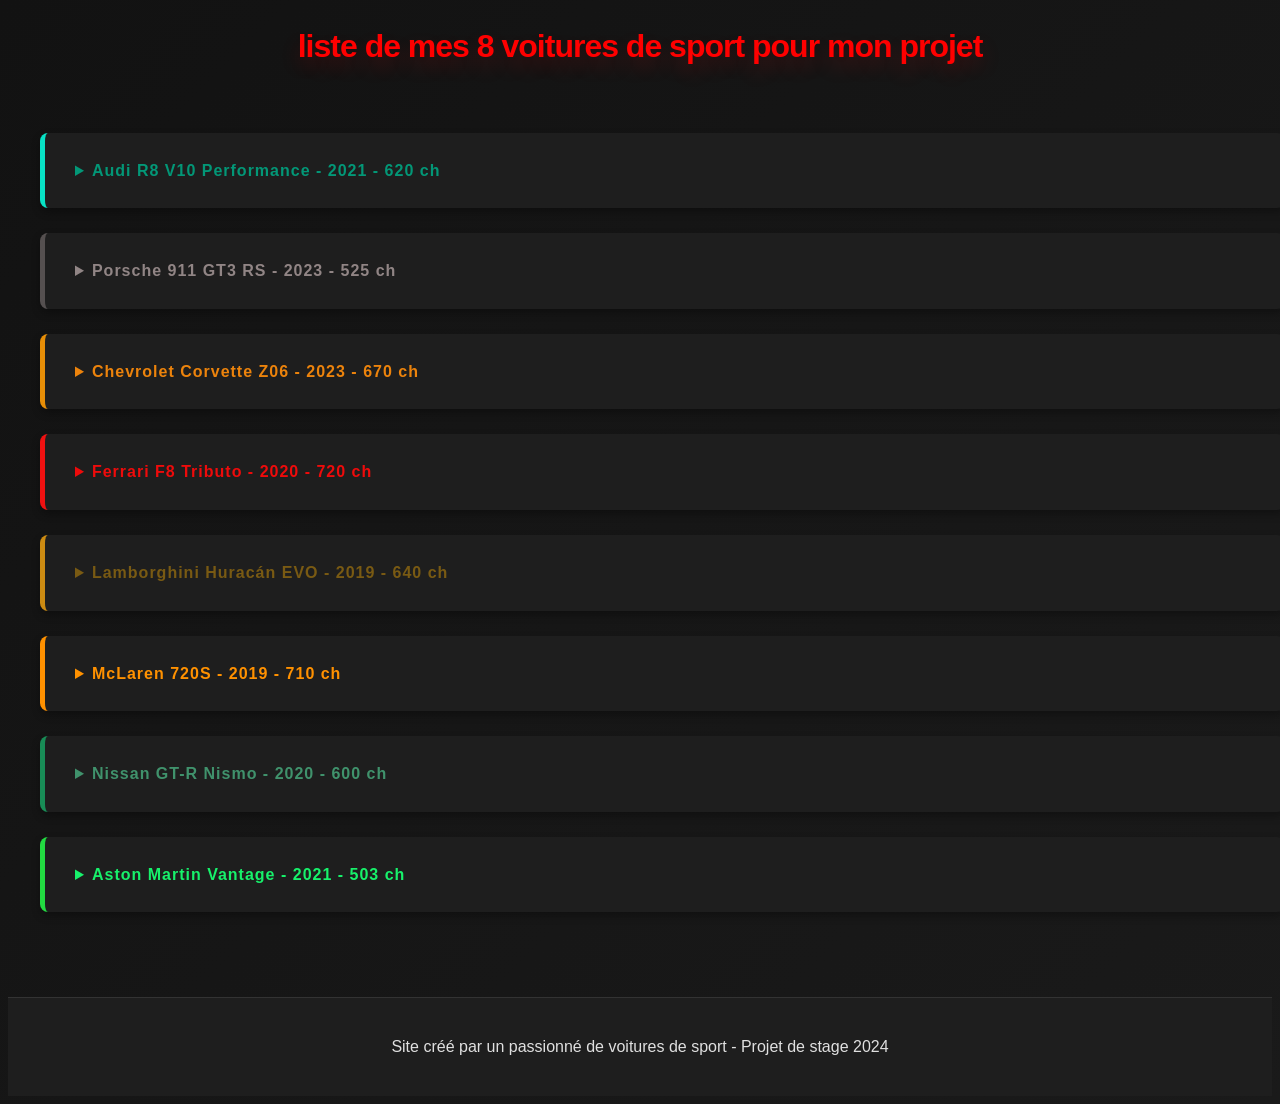
==== index.html @ e327a4dd "Add files via upload" ====
<!DOCTYPE html>
<html lang="en">
<head>
    <meta charset="UTF-8">
    <meta name="viewport" content="width=device-width, initial-scale=1.0">
    <title>Document</title>
    <link rel="stylesheet" href="style.css">
</head>
<body>    
    <h1>liste de mes 8 voitures de sport pour mon projet </h1>

    <div class="container">
    <div class="carte" id="audir8">
        <details>
            <summary>Audi R8 V10 Performance - 2021 - 620 ch</summary>
            <img src="audir8.webp" alt="Audi R8">
            <p>Cette supercar allemande offre une conduite exceptionnelle avec son moteur V10 et une vitesse maximale de 330 km/h.</p>
        </details>
    </div>

    <div class="carte" id="porsche-unique">
        <details>
            <summary>Porsche 911 GT3 RS - 2023 - 525 ch</summary>
            <img src="porsche.jpg" alt="Porsche 911">
            <p>La Porsche 911 GT3 RS est une icône du sport automobile, parfaite pour la piste avec ses performances légendaires.</p>
        </details>
    </div>

    <div class="carte" id="chevrolet-corvette">
        <details>
            <summary>Chevrolet Corvette Z06 - 2023 - 670 ch</summary>
            <img src="chevrolet.jpeg" alt="Chevrolet Corvette Z06">
            <p>L'américaine Corvette Z06 impressionne par sa puissance et son design agressif, atteignant 320 km/h.</p>
        </details>
    </div>

    <div class="carte" id="ferrari-f8">
        <details>
            <summary>Ferrari F8 Tributo - 2020 - 720 ch</summary>
            <img src="ferrari.webp" alt="Ferrari F8 Tributo">
            <p>La Ferrari F8 Tributo est une bête de course avec son V8 biturbo, offrant des sensations uniques sur route.</p>
        </details>
    </div>

    <div class="carte" id="lamborghini-huracan">
        <details>
            <summary>Lamborghini Huracán EVO - 2019 - 640 ch</summary>
            <img src="lambo.jpg" alt="Lamborghini Huracán EVO">
            <p>Le Lamborghini Huracán EVO séduit par son style flamboyant et ses accélérations fulgurantes.</p>
        </details>
    </div>

    <div class="carte" id="mcl">
        <details>
            <summary>McLaren 720S - 2019 - 710 ch</summary>
            <img src="mcl.jpg" alt="McLaren 720S">
            <p>La McLaren 720S est une hypercar britannique alliant légèreté, aérodynamique et performance ultime.</p>
        </details>
    </div>

    <div class="carte" id="nissan-gt">
        <details>
            <summary>Nissan GT-R Nismo - 2020 - 600 ch</summary>
            <img src="nissan.jpg" alt="Nissan GT-R Nismo">
            <p>Le Nissan GT-R Nismo est le roi des routes avec sa transmission intégrale et sa tenue de route exceptionnelle.</p>
        </details>
    </div>

    <div class="carte" id="aston-martin">
        <details>
            <summary>Aston Martin Vantage - 2021 - 503 ch</summary>
            <img src="astonm.jpg" alt="Aston Martin Vantage">
            <p>L'Aston Martin Vantage combine élégance britannique et puissance, pour une expérience de conduite raffinée.</p>
        </details>
    </div>
    </div>

    <footer>
        <p>Site créé par un passionné de voitures de sport - Projet de stage 2024</p>
    </footer>
</body>
</html>
---- style.css ----
body {
    background: linear-gradient(135deg, #121212 0%, #1a1a1a 100%);
    color: #e0e0e0; 
    font-family: -apple-system, BlinkMacSystemFont, "Segoe UI", Roboto, sans-serif;
    line-height: 1.6; 
}

h1 {
    color: red;
    text-align: center;
    margin-bottom: 40px;
    font-weight: 900;
    text-shadow: 0 10px 20px rgba(255, 0, 0, 0.2); 
    letter-spacing: -1px; 
}

.container {
    max-width: 1200px;
    margin: 0 auto;
    padding: 20px;
}

.carte {
    background-color: #1e1e1e; 
    padding: 20px;
    border-radius: 8px;
    box-shadow: 0 4px 8px rgba(0,0,0,0.3);
    width: 100%;
    text-align: left;
    margin-bottom: 25px;
    max-width: 1200px;
    transition: transform 0.3s, background-color 0.3s;
    animation: fadeIn 0.5s ease-in-out;
}
.carte:hover {
    transform: scale(1.02);
    background-color: #252525;
}

@keyframes fadeIn {
    from { opacity: 0; transform: translateY(20px); }
    to { opacity: 1; transform: translateY(0); }
}

summary {
    cursor: pointer;
    font-weight: bold;
    width: 100%;
    padding: 10px;
    
}

.carte img {
    width: 100%;
    max-width: 600px;
    height: auto;
    border-radius: 8px;
    margin-top: 15px;
    display: block;
    transition: transform 0.3s ease;
}

.carte img:hover {
    transform: scale(1.05);
}

.carte p {
    margin-top: 10px;
    color: #b0b0b0;
    font-size: 0.9em;
}

#audir8 {
    border-left: 5px solid rgb(8, 226, 197);
}

#audir8 summary {
    color: rgb(3, 151, 119);
}

#porsche-unique {
    border-left: 5px solid rgb(85, 80, 80);
}

#porsche-unique summary {
    color: rgb(145, 133, 133);
}

#chevrolet-corvette {
    border-left: 5px solid rgb(231, 142, 7);
}

#chevrolet-corvette summary {
    color: rgb(236, 131, 12);
}

#ferrari-f8 {
    border-left: 5px solid rgb(240, 17, 17);
}

#ferrari-f8 summary {
    color: rgb(238, 11, 11);
}

#lamborghini-huracan {
    border-left: 5px solid rgb(204, 139, 18);
}

#lamborghini-huracan summary {
    color: rgb(121, 90, 19);
}

#mcl {
    border-left: 5px solid rgb(255, 145, 0);
}

#mcl summary {
    color: rgb(255, 145, 0);
}

#nissan-gt {
    border-left: 5px solid rgba(22, 197, 115, 0.664);
}

#nissan-gt summary {
    color: rgba(73, 175, 127, 0.801);
}

#aston-martin {
    border-left: 5px solid rgb(34, 219, 65);
}

#aston-martin summary {
    color: rgb(23, 241, 107);
}

details[open] img {
    animation: apparition 0.4s ease-in-out;
}

@keyframes apparition {
    from { opacity: 0; transform: translateY(-10px); }
    to { opacity: 1; transform: translateY(0); }
}

summary {
    letter-spacing: 1px;
    padding-top: 5px;
    padding-bottom: 5px;
}

footer {
    text-align: center;
    padding: 20px;
    background-color: #1e1e1e;
    color: #e0e0e0;
    margin-top: 40px;
    border-top: 1px solid #333;
}

@media (max-width: 768px) {
    .carte {
        padding: 15px;
    }
    h1 {
        font-size: 1.5em;
    }
    .container {
        padding: 10px;
    }
}
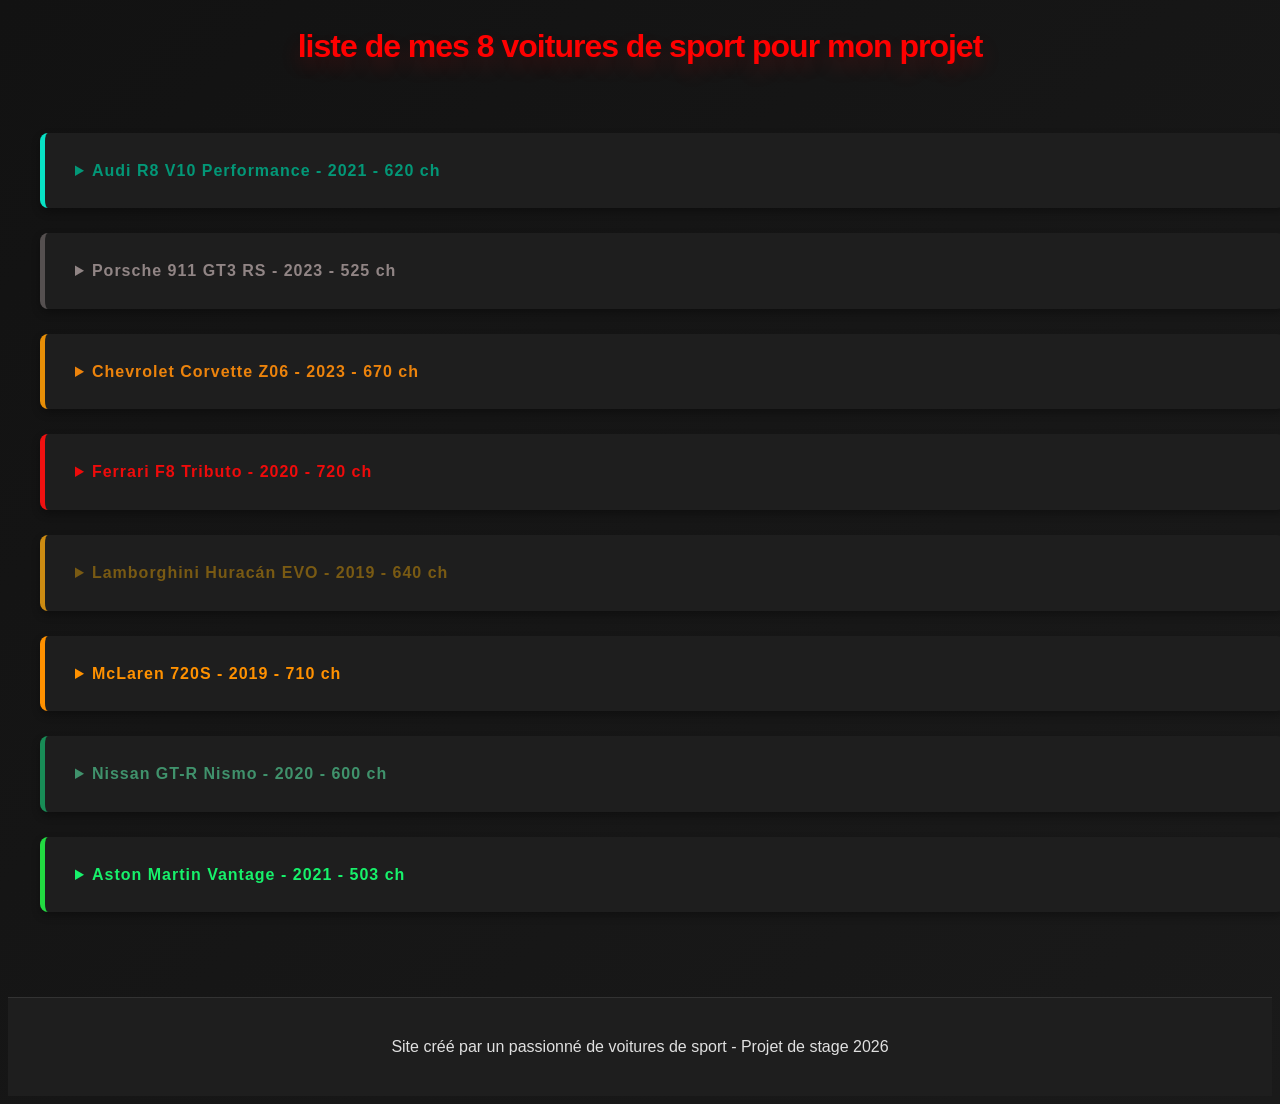
==== commit f14a9f4b: "Add files via upload" ====
--- a/index.html
+++ b/index.html
@@ -76,7 +76,7 @@
     </div>
 
     <footer>
-        <p>Site créé par un passionné de voitures de sport - Projet de stage 2024</p>
+        <p>Site créé par un passionné de voitures de sport - Projet de stage 2026</p>
     </footer>
 </body>
 </html>
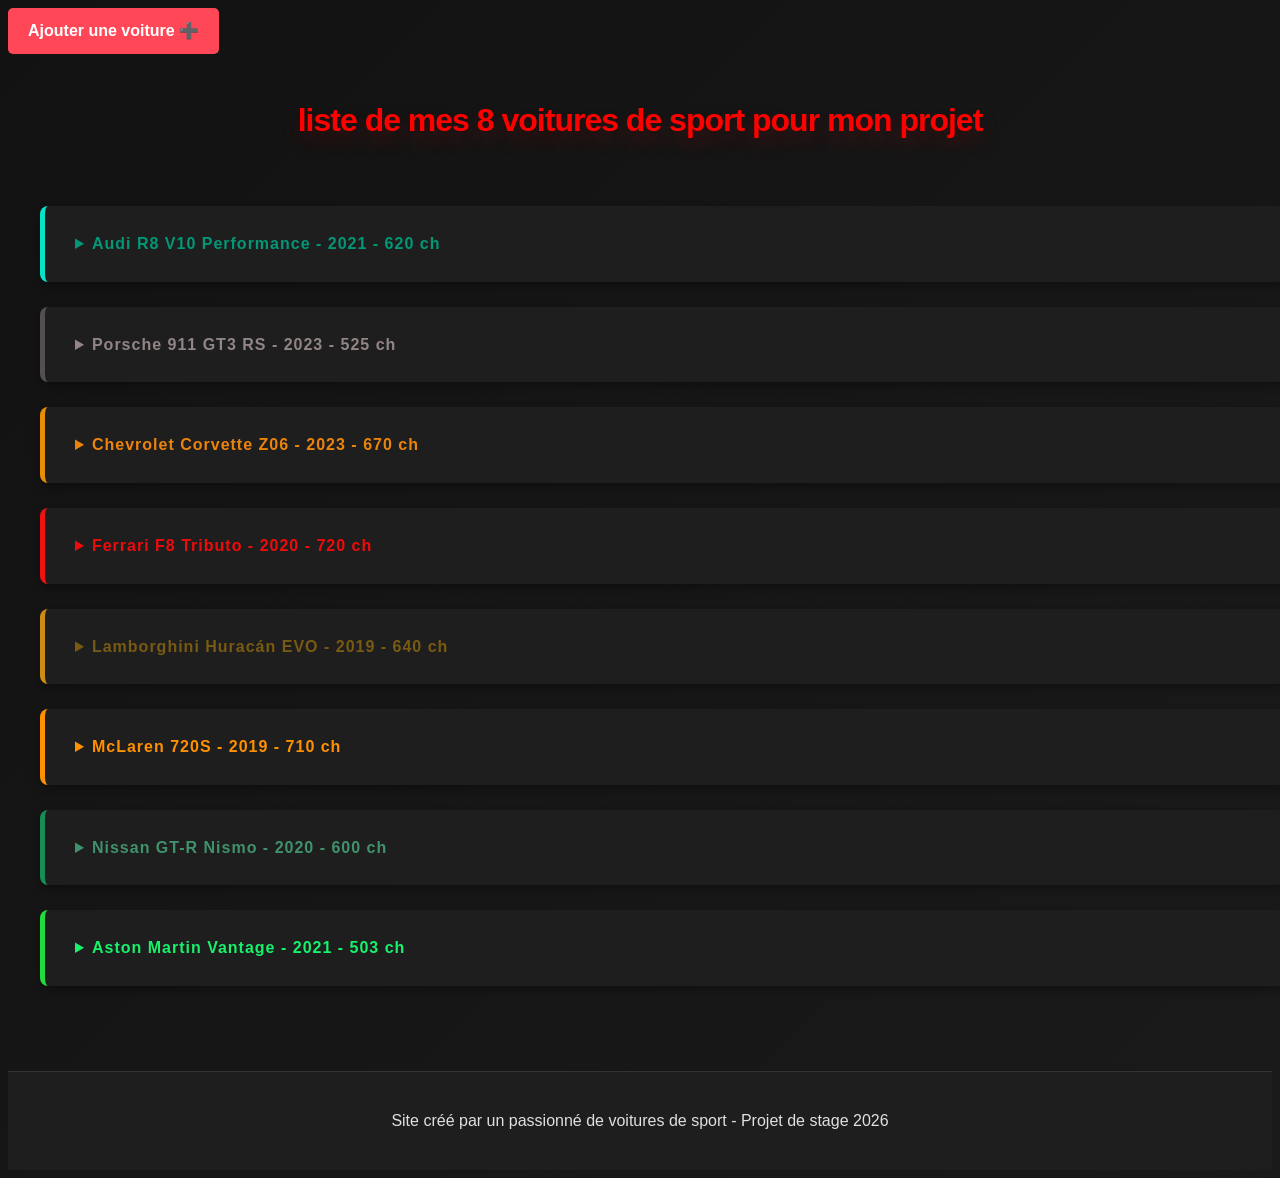
==== commit dbe5f333: "Update index.html" ====
--- a/index.html
+++ b/index.html
@@ -6,7 +6,9 @@
     <title>Document</title>
     <link rel="stylesheet" href="style.css">
 </head>
-<body>    
+<body>  
+    <a href="ajou.html" style="display: inline-block; padding: 10px 20px; background-color: #ff4757; color: white; text-decoration: none; border-radius: 5px; font-weight: bold; margin-bottom: 20px;">Ajouter une voiture ➕</a>
+
     <h1>liste de mes 8 voitures de sport pour mon projet </h1>
 
     <div class="container">
@@ -79,4 +81,4 @@
         <p>Site créé par un passionné de voitures de sport - Projet de stage 2026</p>
     </footer>
 </body>
-</html>+</html>
